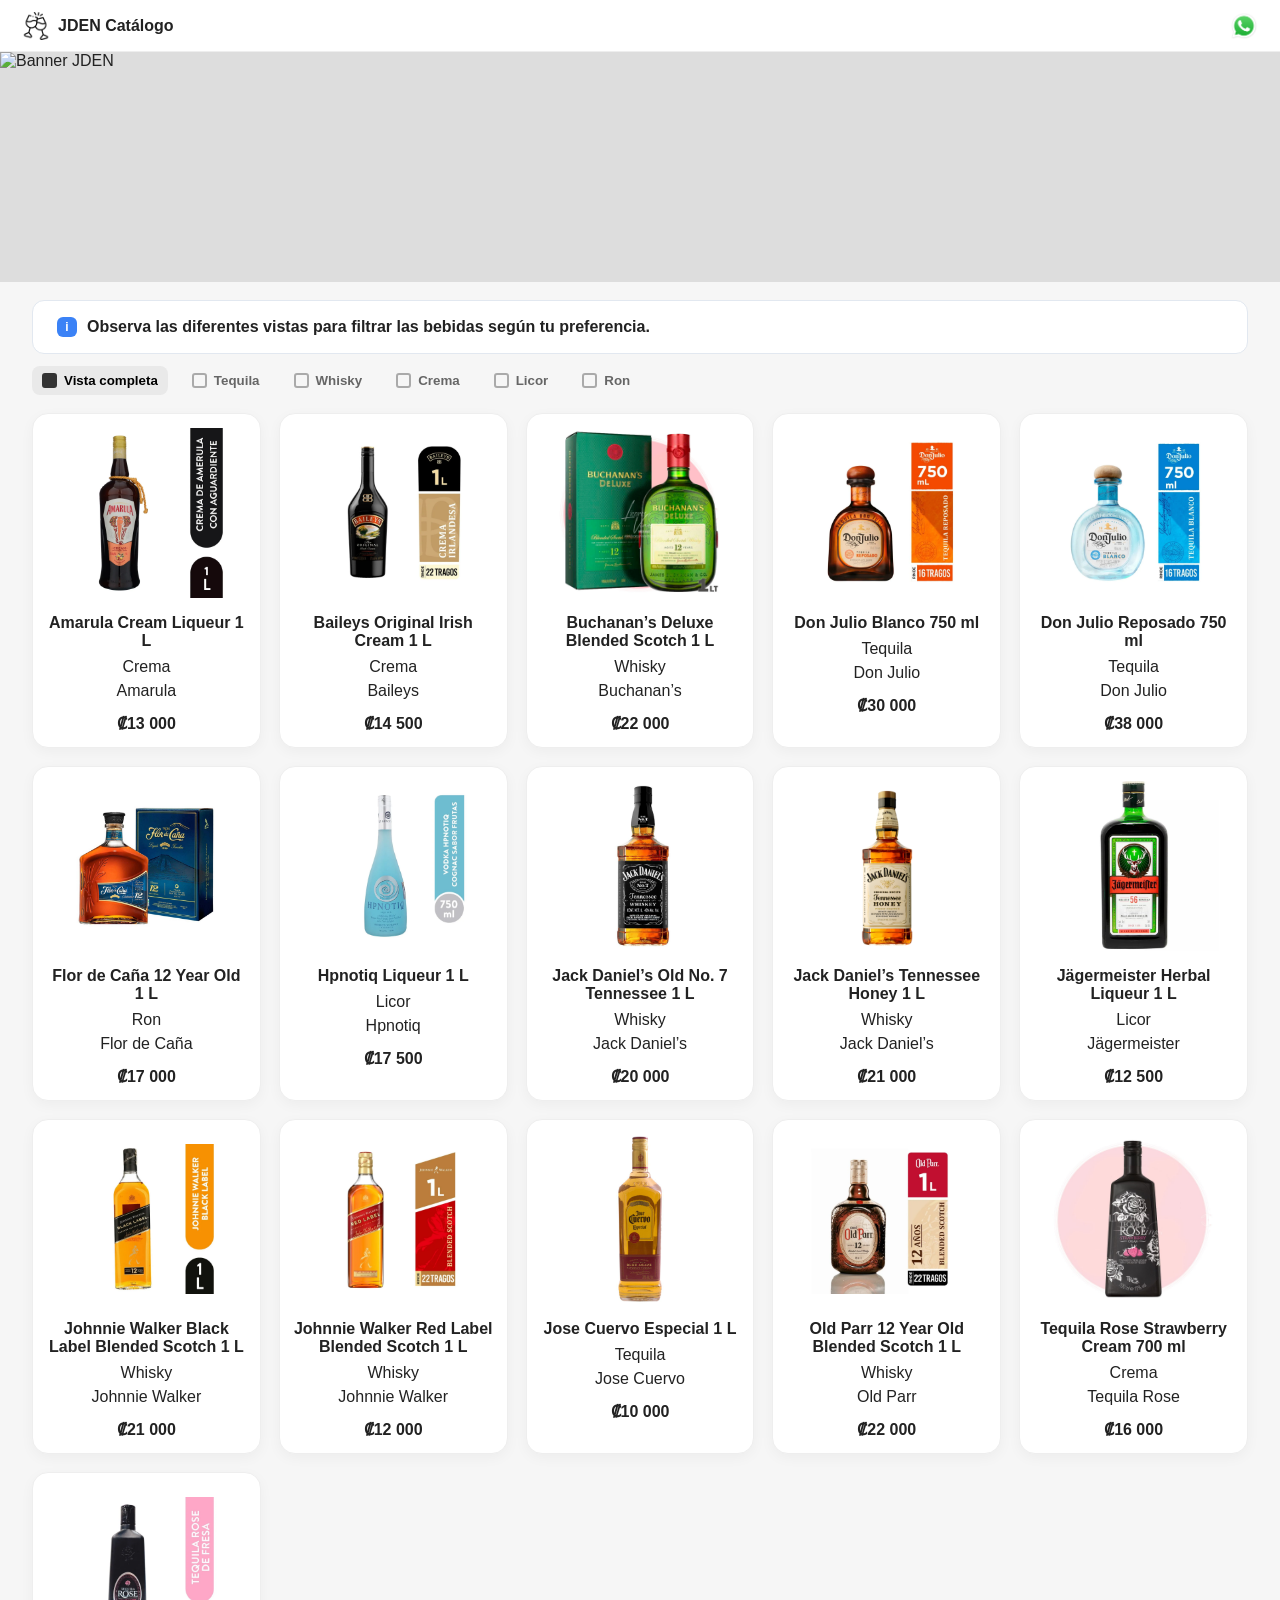
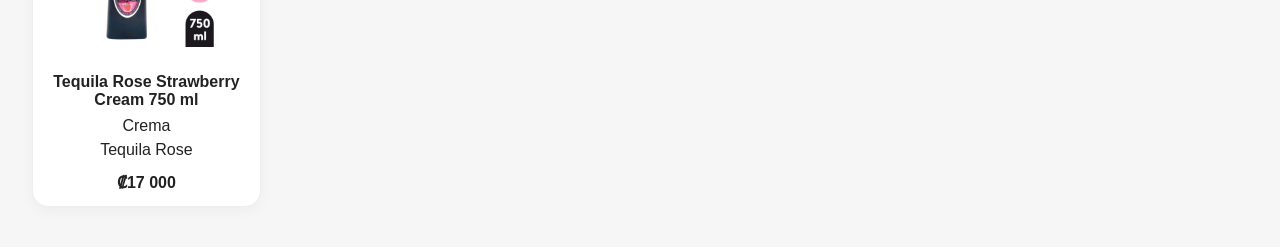
==== index.html @ b56124ed "Add files via upload" ====
<!DOCTYPE html>
<html lang="es">

<head>
    <meta charset="UTF-8">
    <meta name="viewport" content="width=device-width, initial-scale=1.0">
    <title>JDEN Catálogo</title>
    <link rel="stylesheet" href="styles.css">
</head>

<body>

    <header class="topbar">
        <div class="brand">
            <img src="img/logo.png" alt="JDEN Logo">
            <span>JDEN Catálogo</span>
        </div>

        <a class="top-whatsapp" href="https://wa.me/+50689646176" target="_blank">
            <img src="img/wm-logo.jpg" alt="WhatsApp">
        </a>
    </header>

    <section class="banner">
        <img src="img/banner.jpg" alt="Banner JDEN">
    </section>

    <main class="container">

        <section class="info-card">
            <div class="info-row">
                <div class="info-icon">i</div>
                <p class="info-title">
                    Observa las diferentes vistas para filtrar las bebidas según tu preferencia.
                </p>
            </div>
        </section>

        <section class="filter-card">
            <button onclick="filterProducts('all')">Vista completa</button>
            <button onclick="filterProducts('tequila')">Tequila</button>
            <button onclick="filterProducts('whisky')">Whisky</button>
            <button onclick="filterProducts('crema')">Crema</button>
            <button onclick="filterProducts('licor')">Licor</button>
            <button onclick="filterProducts('ron')">Ron</button>
        </section>

        <section class="grid" id="productGrid"></section>

    </main>

    <script src="productos.js"></script>
    <script src="script.js"></script>

</body>

</html>
---- styles.css ----
* {
    box-sizing: border-box;
}

body {
    font-family: Arial, sans-serif;
    margin: 0;
    background: #f6f6f6;
    color: #222;
}

/* Header */
.topbar {
    background: white;
    height: 52px;
    display: flex;
    align-items: center;
    justify-content: space-between;
    padding: 0 22px;
    border-bottom: 1px solid #eee;
    position: sticky;
    top: 0;
    z-index: 20;
}

.brand {
    display: flex;
    align-items: center;
    gap: 8px;
    font-weight: 700;
    font-size: 16px;
}

.brand img {
    width: 28px;
    height: 28px;
    object-fit: contain;
}

.top-whatsapp {
    display: flex;
    align-items: center;
    justify-content: center;
}

.top-whatsapp img {
    width: 28px;
    height: 28px;
    object-fit: contain;
}

/* Banner */
.banner {
    width: 100%;
    background: #ddd;
}

.banner img {
    width: 100%;
    height: 230px;
    display: block;
    object-fit: cover;
}

/* Contenedor */
.container {
    width: 100%;
    max-width: none;
    margin: 0;
    padding: 18px 32px 40px;
}

/* Información */
.info-card {
    background: #ffffff;
    border-radius: 12px;
    padding: 16px 24px;
    margin-bottom: 12px;
    border: 1px solid #e2e8f0;
}

.info-row {
    display: flex;
    align-items: center;
    gap: 10px;
}

.info-icon {
    width: 20px;
    height: 20px;
    background: #3b82f6;
    color: white;
    font-size: 12px;
    display: grid;
    place-items: center;
    border-radius: 6px;
    font-weight: bold;
    flex-shrink: 0;
}

.info-title {
    font-weight: 700;
    margin: 0;
}

.info-row-secondary {
    margin-top: 10px;
    padding-left: 14px;
}

.quote-line {
    width: 3px;
    height: 24px;
    background: #222;
    border-radius: 2px;
    flex-shrink: 0;
}

.info-text {
    margin: 0;
    color: #555;
}

.info-text a {
    color: #2563eb;
    font-weight: 600;
}

/* Filtros estilo Notion */
.filter-card {
    display: flex;
    gap: 14px;
    flex-wrap: wrap;
    margin-bottom: 18px;
    padding: 0;
    background: none;
    border: none;
    box-shadow: none;
}

.filter-card button {
    display: flex;
    align-items: center;
    gap: 7px;
    background: none;
    border: none;
    font-weight: 600;
    color: #666;
    padding: 7px 10px;
    border-radius: 8px;
    cursor: pointer;
}

.filter-card button::before {
    content: "";
    width: 11px;
    height: 11px;
    border: 2px solid #aaa;
    border-radius: 3px;
}

.filter-card button:hover {
    background: #eee;
}

.filter-card button.active {
    background: #e9e9e9;
    color: #000;
}

.filter-card button.active::before {
    background: #333;
    border-color: #333;
}

/* Grid */
.grid {
    display: grid;
    grid-template-columns: repeat(auto-fill, minmax(210px, 1fr));
    gap: 18px;
}

.card {
    background: white;
    border-radius: 16px;
    padding: 14px;
    text-align: center;
    border: 1px solid #eee;
    box-shadow: 0 4px 14px rgba(0, 0, 0, 0.04);
}

.card img {
    width: 100%;
    height: 170px;
    object-fit: contain;
}

.card h3 {
    font-size: 16px;
    margin: 12px 0 8px;
}

.card p {
    margin: 6px 0;
}

.card span {
    display: inline-block;
    margin-top: 8px;
    font-weight: 700;
}

/* Mobile */
@media (max-width: 768px) {
    .topbar {
        height: 48px;
        padding: 0 14px;
    }

    .brand {
        font-size: 15px;
    }

    .brand img,
    .top-whatsapp img {
        width: 26px;
        height: 26px;
    }

    .banner img {
        height: 180px;
    }

    .container {
        padding: 14px 12px 50px;
    }

    .info-card {
        padding: 14px;
    }

    .filter-card {
        gap: 8px;
        overflow-x: auto;
        flex-wrap: nowrap;
        padding-bottom: 4px;
    }

    .filter-card button {
        white-space: nowrap;
    }

    .grid {
        grid-template-columns: repeat(2, 1fr);
        gap: 12px;
    }

    .card {
        padding: 10px;
    }

    .card img {
        height: 135px;
    }

    .card h3 {
        font-size: 14px;
    }
}

@media (max-width: 420px) {
    .grid {
        grid-template-columns: 1fr;
    }
}
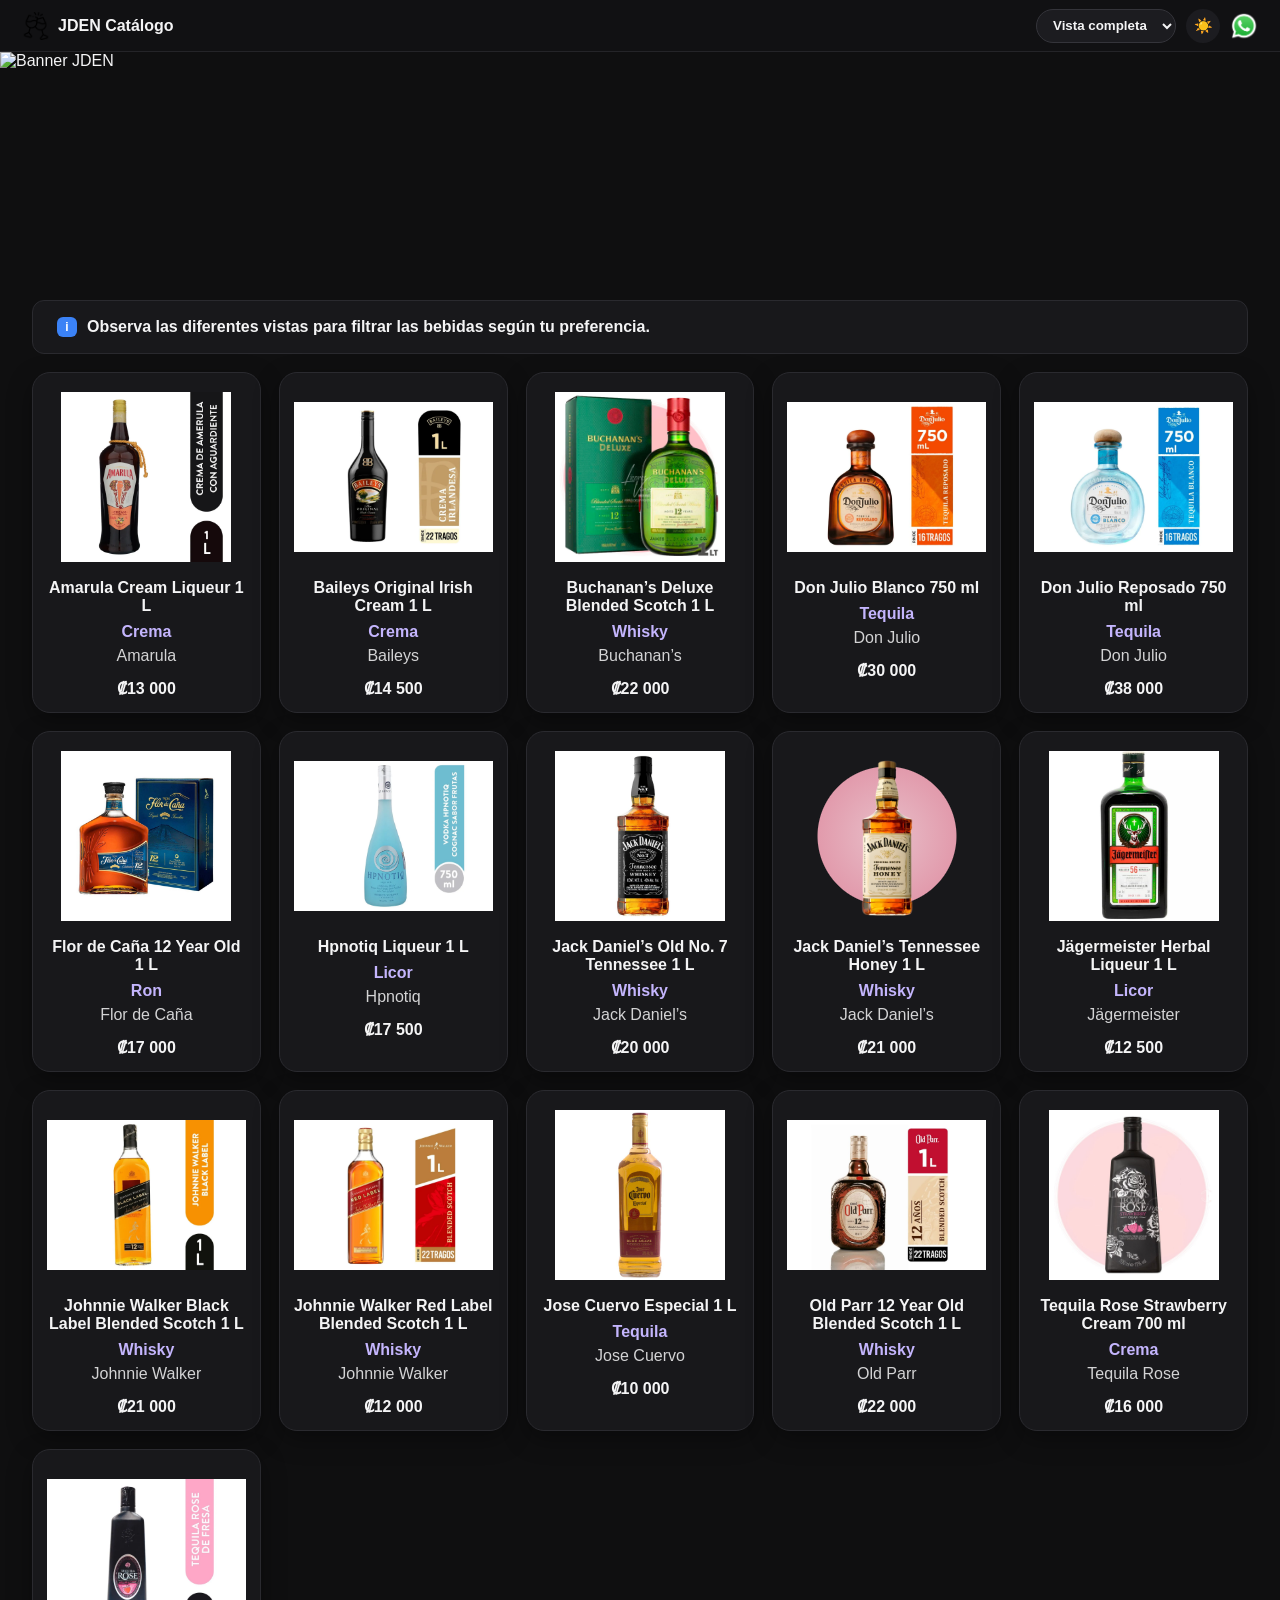
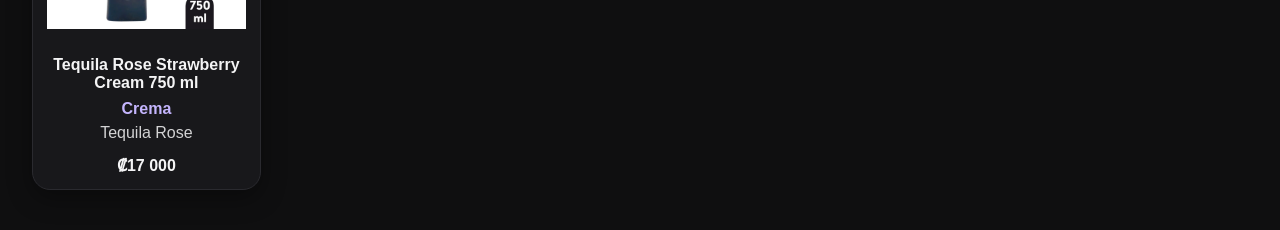
==== commit 1738c4ba: "Add files via upload" ====
--- a/index.html
+++ b/index.html
@@ -8,7 +8,7 @@
     <link rel="stylesheet" href="styles.css">
 </head>
 
-<body>
+<body class="dark-mode">
 
     <header class="topbar">
         <div class="brand">
@@ -16,9 +16,24 @@
             <span>JDEN Catálogo</span>
         </div>
 
-        <a class="top-whatsapp" href="https://wa.me/+50689646176" target="_blank">
-            <img src="img/wm-logo.jpg" alt="WhatsApp">
-        </a>
+        <div class="top-actions">
+            <select id="filterSelect" class="filter-select">
+                <option value="all">Vista completa</option>
+                <option value="tequila">Tequila</option>
+                <option value="whisky">Whisky</option>
+                <option value="crema">Crema</option>
+                <option value="licor">Licor</option>
+                <option value="ron">Ron</option>
+            </select>
+
+            <button id="themeToggle" class="theme-toggle" title="Cambiar tema">
+                ☀️
+            </button>
+
+            <a class="top-whatsapp" href="https://wa.me/+50689646176" target="_blank">
+                <img src="img/wm-logo.jpg" alt="WhatsApp">
+            </a>
+        </div>
     </header>
 
     <section class="banner">
@@ -36,15 +51,6 @@
             </div>
         </section>
 
-        <section class="filter-card">
-            <button onclick="filterProducts('all')">Vista completa</button>
-            <button onclick="filterProducts('tequila')">Tequila</button>
-            <button onclick="filterProducts('whisky')">Whisky</button>
-            <button onclick="filterProducts('crema')">Crema</button>
-            <button onclick="filterProducts('licor')">Licor</button>
-            <button onclick="filterProducts('ron')">Ron</button>
-        </section>
-
         <section class="grid" id="productGrid"></section>
 
     </main>
--- a/styles.css
+++ b/styles.css
@@ -5,22 +5,41 @@
 body {
     font-family: Arial, sans-serif;
     margin: 0;
+    transition: background 0.25s ease, color 0.25s ease;
+}
+
+/* Tema oscuro por defecto */
+body.dark-mode {
+    background: #0f0f10;
+    color: #f4f4f5;
+}
+
+body.light-mode {
     background: #f6f6f6;
     color: #222;
 }
 
 /* Header */
 .topbar {
-    background: white;
     height: 52px;
     display: flex;
     align-items: center;
     justify-content: space-between;
     padding: 0 22px;
-    border-bottom: 1px solid #eee;
     position: sticky;
     top: 0;
     z-index: 20;
+    backdrop-filter: blur(10px);
+}
+
+.dark-mode .topbar {
+    background: #111113;
+    border-bottom: 1px solid #242428;
+}
+
+.light-mode .topbar {
+    background: #ffffff;
+    border-bottom: 1px solid #eee;
 }
 
 .brand {
@@ -37,6 +56,56 @@
     object-fit: contain;
 }
 
+.top-actions {
+    display: flex;
+    align-items: center;
+    gap: 10px;
+}
+
+/* Dropdown filtros */
+.filter-select {
+    height: 34px;
+    padding: 0 12px;
+    border-radius: 999px;
+    font-weight: 700;
+    cursor: pointer;
+    outline: none;
+}
+
+.dark-mode .filter-select {
+    background: #1c1c20;
+    color: #f4f4f5;
+    border: 1px solid #34343a;
+}
+
+.light-mode .filter-select {
+    background: #f7f7f7;
+    color: #222;
+    border: 1px solid #ddd;
+}
+
+/* Toggle tema */
+.theme-toggle {
+    width: 34px;
+    height: 34px;
+    border-radius: 50%;
+    border: none;
+    cursor: pointer;
+    display: grid;
+    place-items: center;
+    font-size: 15px;
+}
+
+.dark-mode .theme-toggle {
+    background: #1c1c20;
+    color: #fff;
+}
+
+.light-mode .theme-toggle {
+    background: #f1f1f1;
+    color: #222;
+}
+
 .top-whatsapp {
     display: flex;
     align-items: center;
@@ -52,7 +121,6 @@
 /* Banner */
 .banner {
     width: 100%;
-    background: #ddd;
 }
 
 .banner img {
@@ -65,17 +133,24 @@
 /* Contenedor */
 .container {
     width: 100%;
-    max-width: none;
     margin: 0;
     padding: 18px 32px 40px;
 }
 
-/* Información */
+/* Info */
 .info-card {
-    background: #ffffff;
     border-radius: 12px;
     padding: 16px 24px;
-    margin-bottom: 12px;
+    margin-bottom: 18px;
+}
+
+.dark-mode .info-card {
+    background: #18181b;
+    border: 1px solid #2a2a2f;
+}
+
+.light-mode .info-card {
+    background: #ffffff;
     border: 1px solid #e2e8f0;
 }
 
@@ -103,76 +178,6 @@
     margin: 0;
 }
 
-.info-row-secondary {
-    margin-top: 10px;
-    padding-left: 14px;
-}
-
-.quote-line {
-    width: 3px;
-    height: 24px;
-    background: #222;
-    border-radius: 2px;
-    flex-shrink: 0;
-}
-
-.info-text {
-    margin: 0;
-    color: #555;
-}
-
-.info-text a {
-    color: #2563eb;
-    font-weight: 600;
-}
-
-/* Filtros estilo Notion */
-.filter-card {
-    display: flex;
-    gap: 14px;
-    flex-wrap: wrap;
-    margin-bottom: 18px;
-    padding: 0;
-    background: none;
-    border: none;
-    box-shadow: none;
-}
-
-.filter-card button {
-    display: flex;
-    align-items: center;
-    gap: 7px;
-    background: none;
-    border: none;
-    font-weight: 600;
-    color: #666;
-    padding: 7px 10px;
-    border-radius: 8px;
-    cursor: pointer;
-}
-
-.filter-card button::before {
-    content: "";
-    width: 11px;
-    height: 11px;
-    border: 2px solid #aaa;
-    border-radius: 3px;
-}
-
-.filter-card button:hover {
-    background: #eee;
-}
-
-.filter-card button.active {
-    background: #e9e9e9;
-    color: #000;
-}
-
-.filter-card button.active::before {
-    background: #333;
-    border-color: #333;
-}
-
 /* Grid */
 .grid {
     display: grid;
@@ -180,19 +185,68 @@
     gap: 18px;
 }
 
+/* Cards */
 .card {
-    background: white;
-    border-radius: 16px;
+    border-radius: 18px;
     padding: 14px;
     text-align: center;
+    overflow: hidden;
+    transition: transform 0.2s ease, box-shadow 0.2s ease;
+}
+
+.card:hover {
+    transform: translateY(-4px);
+}
+
+.dark-mode .card {
+    background: #18181b;
+    border: 1px solid #2a2a2f;
+    box-shadow: 0 8px 24px rgba(0, 0, 0, 0.35);
+}
+
+.light-mode .card {
+    background: #ffffff;
     border: 1px solid #eee;
     box-shadow: 0 4px 14px rgba(0, 0, 0, 0.04);
+}
+
+.image-area {
+    height: 180px;
+    position: relative;
+    display: grid;
+    place-items: center;
+    margin-bottom: 10px;
+    overflow: hidden;
+}
+
+.image-bg {
+    position: absolute;
+    width: 150px;
+    height: 150px;
+    border-radius: 50%;
+    background: radial-gradient(circle, #ffd1dc 0%, #f8a9bc 65%, transparent 66%);
+    z-index: 0;
+}
+
+.dark-mode .image-bg {
+    opacity: 0.9;
+}
+
+.light-mode .image-bg {
+    opacity: 0.8;
 }
 
 .card img {
     width: 100%;
     height: 170px;
     object-fit: contain;
+    position: relative;
+    z-index: 1;
+}
+
+.card-content {
+    position: relative;
+    z-index: 2;
 }
 
 .card h3 {
@@ -204,17 +258,35 @@
     margin: 6px 0;
 }
 
+.tag {
+    font-weight: 600;
+}
+
+.dark-mode .tag {
+    color: #c4b5fd;
+}
+
+.light-mode .tag {
+    color: #555;
+}
+
+.brand-name {
+    opacity: 0.85;
+}
+
 .card span {
     display: inline-block;
     margin-top: 8px;
-    font-weight: 700;
+    font-weight: 800;
 }
 
 /* Mobile */
 @media (max-width: 768px) {
     .topbar {
-        height: 48px;
-        padding: 0 14px;
+        height: auto;
+        min-height: 52px;
+        padding: 10px 14px;
+        gap: 10px;
     }
 
     .brand {
@@ -227,6 +299,14 @@
         height: 26px;
     }
 
+    .top-actions {
+        gap: 8px;
+    }
+
+    .filter-select {
+        max-width: 130px;
+    }
+
     .banner img {
         height: 180px;
     }
@@ -237,17 +317,6 @@
 
     .info-card {
         padding: 14px;
-    }
-
-    .filter-card {
-        gap: 8px;
-        overflow-x: auto;
-        flex-wrap: nowrap;
-        padding-bottom: 4px;
-    }
-
-    .filter-card button {
-        white-space: nowrap;
     }
 
     .grid {
@@ -259,6 +328,15 @@
         padding: 10px;
     }
 
+    .image-area {
+        height: 145px;
+    }
+
+    .image-bg {
+        width: 120px;
+        height: 120px;
+    }
+
     .card img {
         height: 135px;
     }
@@ -269,6 +347,20 @@
 }
 
 @media (max-width: 420px) {
+    .topbar {
+        flex-wrap: wrap;
+    }
+
+    .top-actions {
+        width: 100%;
+        justify-content: space-between;
+    }
+
+    .filter-select {
+        flex: 1;
+        max-width: none;
+    }
+
     .grid {
         grid-template-columns: 1fr;
     }
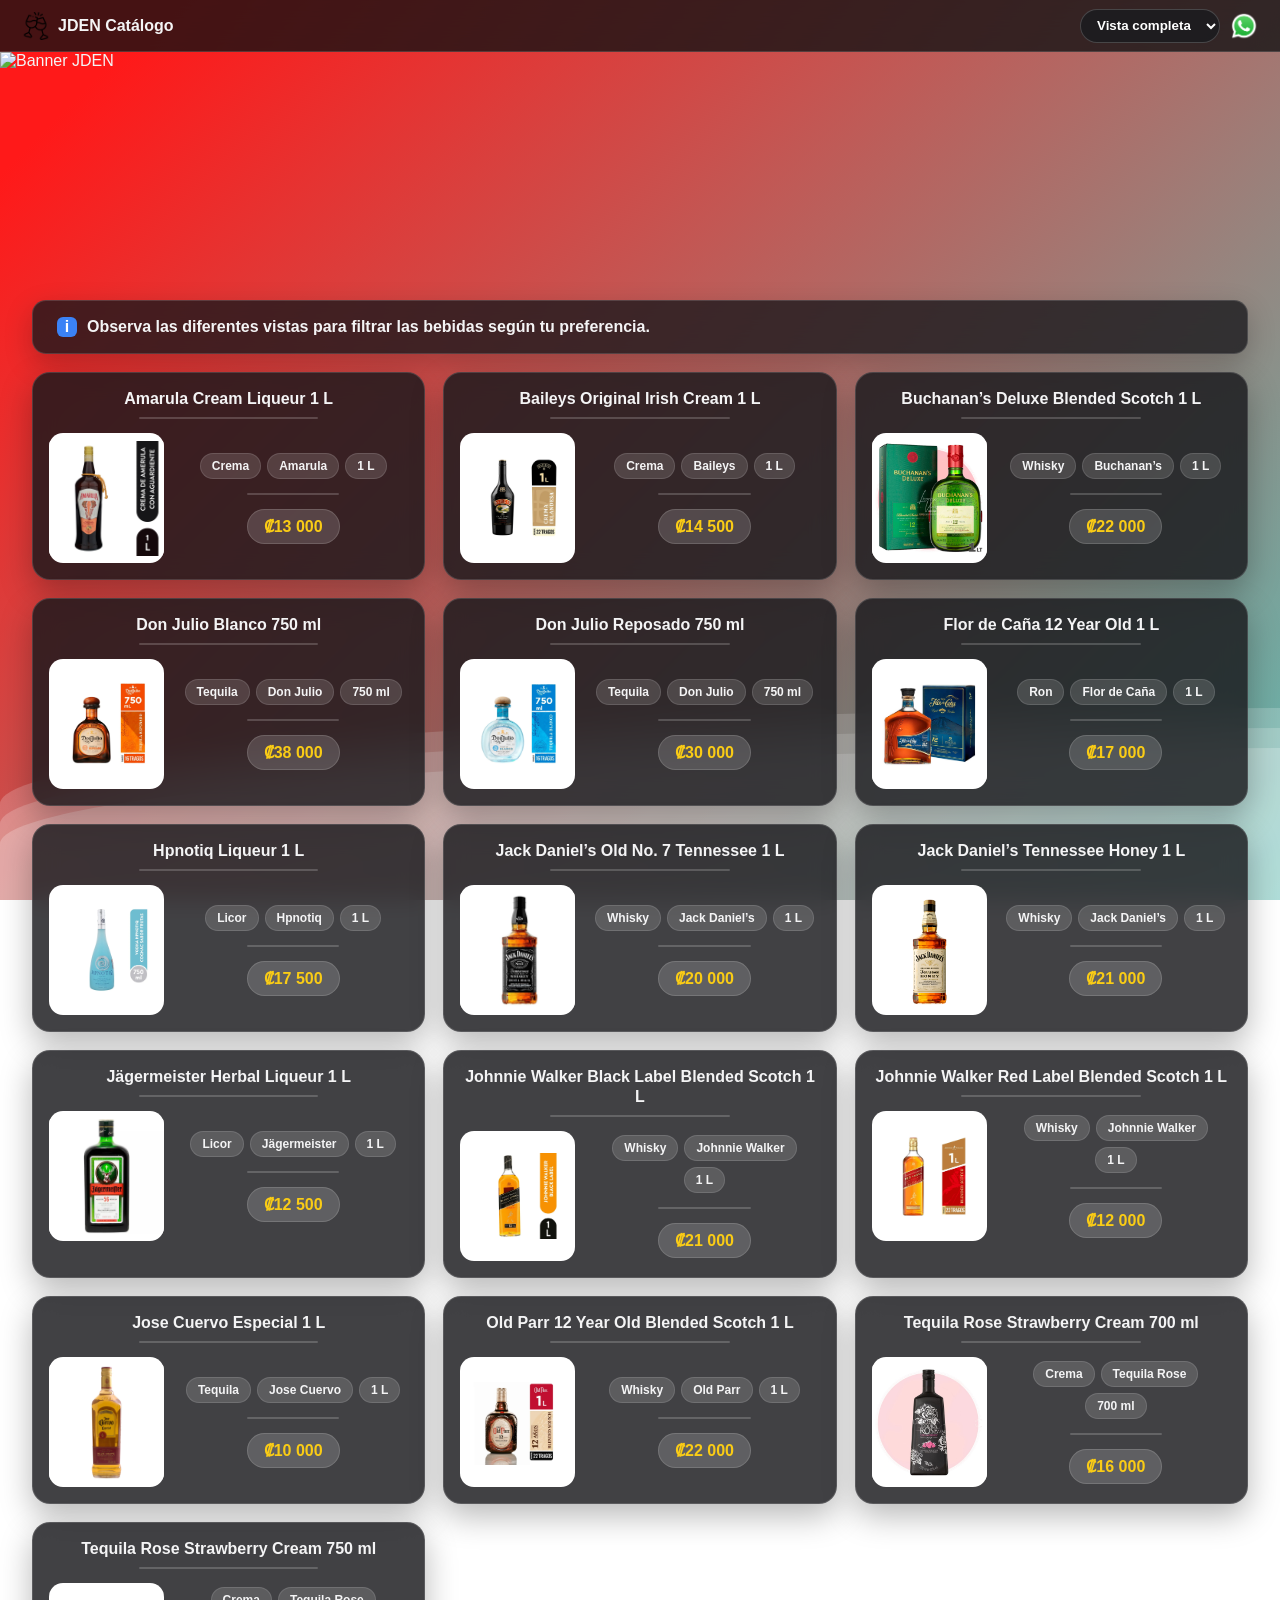
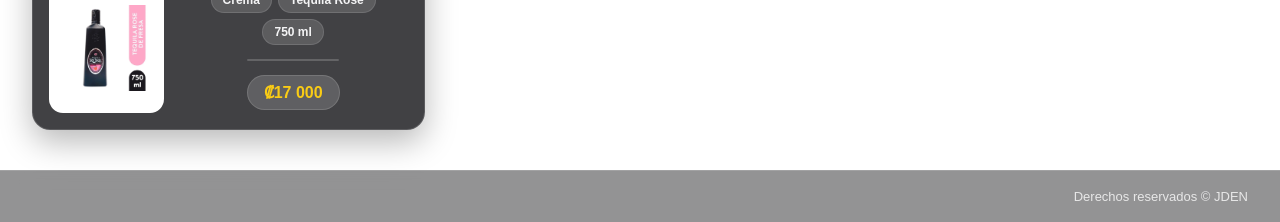
==== commit fd337ef7: "Add files via upload" ====
--- a/index.html
+++ b/index.html
@@ -8,7 +8,13 @@
     <link rel="stylesheet" href="styles.css">
 </head>
 
-<body class="dark-mode">
+<body>
+
+    <div class="background-waves">
+        <div class="wave"></div>
+        <div class="wave"></div>
+        <div class="wave"></div>
+    </div>
 
     <header class="topbar">
         <div class="brand">
@@ -26,9 +32,7 @@
                 <option value="ron">Ron</option>
             </select>
 
-            <button id="themeToggle" class="theme-toggle" title="Cambiar tema">
-                ☀️
-            </button>
+
 
             <a class="top-whatsapp" href="https://wa.me/+50689646176" target="_blank">
                 <img src="img/wm-logo.jpg" alt="WhatsApp">
@@ -55,6 +59,10 @@
 
     </main>
 
+    <footer class="footer">
+        <span>Derechos reservados © JDEN</span>
+    </footer>
+
     <script src="productos.js"></script>
     <script src="script.js"></script>
 
--- a/styles.css
+++ b/styles.css
@@ -1,25 +1,99 @@
 * {
     box-sizing: border-box;
+}
+
+html {
+    min-height: 100%;
 }
 
 body {
     font-family: Arial, sans-serif;
     margin: 0;
-    transition: background 0.25s ease, color 0.25s ease;
-}
-
-/* Tema oscuro por defecto */
-body.dark-mode {
-    background: #0f0f10;
+    min-height: 100vh;
+    overflow-x: hidden;
     color: #f4f4f5;
-}
-
-body.light-mode {
-    background: #f6f6f6;
-    color: #222;
-}
-
-/* Header */
+
+    background: linear-gradient(315deg,
+            rgba(101, 0, 94, 1) 3%,
+            rgba(60, 132, 206, 1) 38%,
+            rgba(48, 238, 226, 1) 68%,
+            rgba(255, 25, 25, 1) 98%);
+    animation: gradient 15s ease infinite;
+    background-size: 400% 400%;
+    background-attachment: fixed;
+}
+
+@keyframes gradient {
+    0% {
+        background-position: 0% 0%;
+    }
+
+    50% {
+        background-position: 100% 100%;
+    }
+
+    100% {
+        background-position: 0% 0%;
+    }
+}
+
+/* ===== WAVES ===== */
+
+.background-waves {
+    position: fixed;
+    inset: 0;
+    z-index: -1;
+    overflow: hidden;
+}
+
+.wave {
+    background: rgb(255 255 255 / 25%);
+    border-radius: 1000% 1000% 0 0;
+    position: fixed;
+    width: 200%;
+    height: 12em;
+    animation: wave 10s -3s linear infinite;
+    opacity: 0.8;
+    bottom: 0;
+    left: 0;
+}
+
+.wave:nth-of-type(2) {
+    bottom: -1.25em;
+    animation: wave 18s linear reverse infinite;
+    opacity: 0.8;
+}
+
+.wave:nth-of-type(3) {
+    bottom: -2.5em;
+    animation: wave 20s -1s reverse infinite;
+    opacity: 0.9;
+}
+
+@keyframes wave {
+    2% {
+        transform: translateX(1%);
+    }
+
+    25% {
+        transform: translateX(-25%);
+    }
+
+    50% {
+        transform: translateX(-50%);
+    }
+
+    75% {
+        transform: translateX(-25%);
+    }
+
+    100% {
+        transform: translateX(1%);
+    }
+}
+
+/* ===== HEADER ===== */
+
 .topbar {
     height: 52px;
     display: flex;
@@ -29,17 +103,9 @@
     position: sticky;
     top: 0;
     z-index: 20;
-    backdrop-filter: blur(10px);
-}
-
-.dark-mode .topbar {
-    background: #111113;
-    border-bottom: 1px solid #242428;
-}
-
-.light-mode .topbar {
-    background: #ffffff;
-    border-bottom: 1px solid #eee;
+    background: rgba(17, 17, 19, 0.78);
+    border-bottom: 1px solid rgba(255, 255, 255, 0.14);
+    backdrop-filter: blur(12px);
 }
 
 .brand {
@@ -62,7 +128,8 @@
     gap: 10px;
 }
 
-/* Dropdown filtros */
+/* ===== DROPDOWN ===== */
+
 .filter-select {
     height: 34px;
     padding: 0 12px;
@@ -70,41 +137,17 @@
     font-weight: 700;
     cursor: pointer;
     outline: none;
-}
-
-.dark-mode .filter-select {
-    background: #1c1c20;
-    color: #f4f4f5;
-    border: 1px solid #34343a;
-}
-
-.light-mode .filter-select {
-    background: #f7f7f7;
-    color: #222;
-    border: 1px solid #ddd;
-}
-
-/* Toggle tema */
-.theme-toggle {
-    width: 34px;
-    height: 34px;
-    border-radius: 50%;
-    border: none;
-    cursor: pointer;
-    display: grid;
-    place-items: center;
-    font-size: 15px;
-}
-
-.dark-mode .theme-toggle {
-    background: #1c1c20;
+    background: rgba(28, 28, 32, 0.9);
     color: #fff;
-}
-
-.light-mode .theme-toggle {
-    background: #f1f1f1;
-    color: #222;
-}
+    border: 1px solid rgba(255, 255, 255, 0.18);
+}
+
+.filter-select option {
+    background: #18181b;
+    color: #fff;
+}
+
+/* ===== WHATSAPP ===== */
 
 .top-whatsapp {
     display: flex;
@@ -118,10 +161,7 @@
     object-fit: contain;
 }
 
-/* Banner */
-.banner {
-    width: 100%;
-}
+/* ===== BANNER ===== */
 
 .banner img {
     width: 100%;
@@ -130,28 +170,22 @@
     object-fit: cover;
 }
 
-/* Contenedor */
+/* ===== CONTENEDOR ===== */
+
 .container {
-    width: 100%;
-    margin: 0;
     padding: 18px 32px 40px;
 }
 
-/* Info */
+/* ===== INFO ===== */
+
 .info-card {
-    border-radius: 12px;
+    border-radius: 14px;
     padding: 16px 24px;
     margin-bottom: 18px;
-}
-
-.dark-mode .info-card {
-    background: #18181b;
-    border: 1px solid #2a2a2f;
-}
-
-.light-mode .info-card {
-    background: #ffffff;
-    border: 1px solid #e2e8f0;
+    background: rgba(24, 24, 27, 0.78);
+    border: 1px solid rgba(255, 255, 255, 0.14);
+    backdrop-filter: blur(12px);
+    box-shadow: 0 10px 28px rgba(0, 0, 0, 0.22);
 }
 
 .info-row {
@@ -165,11 +199,10 @@
     height: 20px;
     background: #3b82f6;
     color: white;
-    font-size: 12px;
     display: grid;
     place-items: center;
     border-radius: 6px;
-    font-weight: bold;
+    font-weight: 700;
     flex-shrink: 0;
 }
 
@@ -178,110 +211,127 @@
     margin: 0;
 }
 
-/* Grid */
+/* ===== GRID ===== */
+
 .grid {
     display: grid;
-    grid-template-columns: repeat(auto-fill, minmax(210px, 1fr));
+    grid-template-columns: repeat(auto-fill, minmax(310px, 1fr));
     gap: 18px;
 }
 
-/* Cards */
+/* ===== CARD ===== */
+
 .card {
     border-radius: 18px;
-    padding: 14px;
+    padding: 16px;
+    background: rgba(24, 24, 27, 0.82);
+    border: 1px solid rgba(255, 255, 255, 0.14);
+    box-shadow: 0 12px 32px rgba(0, 0, 0, 0.28);
+    backdrop-filter: blur(12px);
+    transition: transform 0.2s ease, box-shadow 0.2s ease;
+}
+
+.card:hover {
+    transform: translateY(-3px);
+    box-shadow: 0 16px 38px rgba(0, 0, 0, 0.35);
+}
+
+.card-title {
     text-align: center;
-    overflow: hidden;
-    transition: transform 0.2s ease, box-shadow 0.2s ease;
-}
-
-.card:hover {
-    transform: translateY(-4px);
-}
-
-.dark-mode .card {
-    background: #18181b;
-    border: 1px solid #2a2a2f;
-    box-shadow: 0 8px 24px rgba(0, 0, 0, 0.35);
-}
-
-.light-mode .card {
-    background: #ffffff;
-    border: 1px solid #eee;
-    box-shadow: 0 4px 14px rgba(0, 0, 0, 0.04);
-}
-
-.image-area {
-    height: 180px;
-    position: relative;
+    font-size: 16px;
+    margin: 0 0 8px;
+    line-height: 1.25;
+}
+
+.divider {
+    width: 50%;
+    height: 2px;
+    margin: 6px auto 14px;
+    border-radius: 10px;
+    background: rgba(255, 255, 255, 0.18);
+}
+
+.divider.small {
+    width: 40%;
+    margin: 14px auto;
+}
+
+.card-body {
+    display: grid;
+    grid-template-columns: 115px 1fr;
+    gap: 14px;
+    align-items: center;
+}
+
+.card-image {
+    height: 130px;
     display: grid;
     place-items: center;
-    margin-bottom: 10px;
+    border-radius: 14px;
     overflow: hidden;
-}
-
-.image-bg {
-    position: absolute;
-    width: 150px;
-    height: 150px;
-    border-radius: 50%;
-    background: radial-gradient(circle, #ffd1dc 0%, #f8a9bc 65%, transparent 66%);
-    z-index: 0;
-}
-
-.dark-mode .image-bg {
-    opacity: 0.9;
-}
-
-.light-mode .image-bg {
-    opacity: 0.8;
-}
-
-.card img {
+    background: #ffffff;
+}
+
+.card-image img {
     width: 100%;
-    height: 170px;
+    height: 120px;
     object-fit: contain;
-    position: relative;
-    z-index: 1;
-}
-
-.card-content {
-    position: relative;
-    z-index: 2;
-}
-
-.card h3 {
+}
+
+.card-details {
+    text-align: center;
+}
+
+.chips {
+    display: flex;
+    flex-wrap: wrap;
+    justify-content: center;
+    gap: 6px;
+    margin-bottom: 6px;
+}
+
+.chip {
+    padding: 5px 11px;
+    font-size: 12px;
+    border-radius: 999px;
+    font-weight: 700;
+    background: rgba(255, 255, 255, 0.14);
+    color: #f4f4f5;
+    border: 1px solid rgba(255, 255, 255, 0.12);
+}
+
+.price-wrapper {
+    display: flex;
+    justify-content: center;
+}
+
+.price {
     font-size: 16px;
-    margin: 12px 0 8px;
-}
-
-.card p {
-    margin: 6px 0;
-}
-
-.tag {
-    font-weight: 600;
-}
-
-.dark-mode .tag {
-    color: #c4b5fd;
-}
-
-.light-mode .tag {
-    color: #555;
-}
-
-.brand-name {
-    opacity: 0.85;
-}
-
-.card span {
+    font-weight: 800;
+    padding: 7px 16px;
+    border-radius: 999px;
     display: inline-block;
-    margin-top: 8px;
-    font-weight: 800;
-}
-
-/* Mobile */
+    background: rgba(255, 255, 255, 0.16);
+    color: #facc15;
+    border: 1px solid rgba(255, 255, 255, 0.14);
+}
+
+/* ===== FOOTER ===== */
+
+.footer {
+    padding: 18px 32px;
+    text-align: right;
+    font-size: 13px;
+    color: rgba(255, 255, 255, 0.78);
+    border-top: 1px solid rgba(255, 255, 255, 0.14);
+    background: rgba(17, 17, 19, 0.45);
+    backdrop-filter: blur(10px);
+}
+
+/* ===== MOBILE ===== */
+
 @media (max-width: 768px) {
+
     .topbar {
         height: auto;
         min-height: 52px;
@@ -304,7 +354,7 @@
     }
 
     .filter-select {
-        max-width: 130px;
+        max-width: 150px;
     }
 
     .banner img {
@@ -312,7 +362,7 @@
     }
 
     .container {
-        padding: 14px 12px 50px;
+        padding: 14px 12px 40px;
     }
 
     .info-card {
@@ -320,33 +370,39 @@
     }
 
     .grid {
-        grid-template-columns: repeat(2, 1fr);
+        grid-template-columns: 1fr;
         gap: 12px;
     }
 
     .card {
-        padding: 10px;
-    }
-
-    .image-area {
-        height: 145px;
-    }
-
-    .image-bg {
-        width: 120px;
+        padding: 14px;
+    }
+
+    .card-body {
+        grid-template-columns: 105px 1fr;
+        gap: 12px;
+    }
+
+    .card-image {
         height: 120px;
     }
 
-    .card img {
-        height: 135px;
-    }
-
-    .card h3 {
-        font-size: 14px;
+    .card-image img {
+        height: 110px;
+    }
+
+    .card-title {
+        font-size: 15px;
+    }
+
+    .footer {
+        padding: 16px 14px;
+        text-align: right;
     }
 }
 
 @media (max-width: 420px) {
+
     .topbar {
         flex-wrap: wrap;
     }
@@ -361,7 +417,15 @@
         max-width: none;
     }
 
-    .grid {
-        grid-template-columns: 1fr;
+    .card-body {
+        grid-template-columns: 95px 1fr;
+    }
+
+    .card-image {
+        height: 110px;
+    }
+
+    .card-image img {
+        height: 100px;
     }
 }
